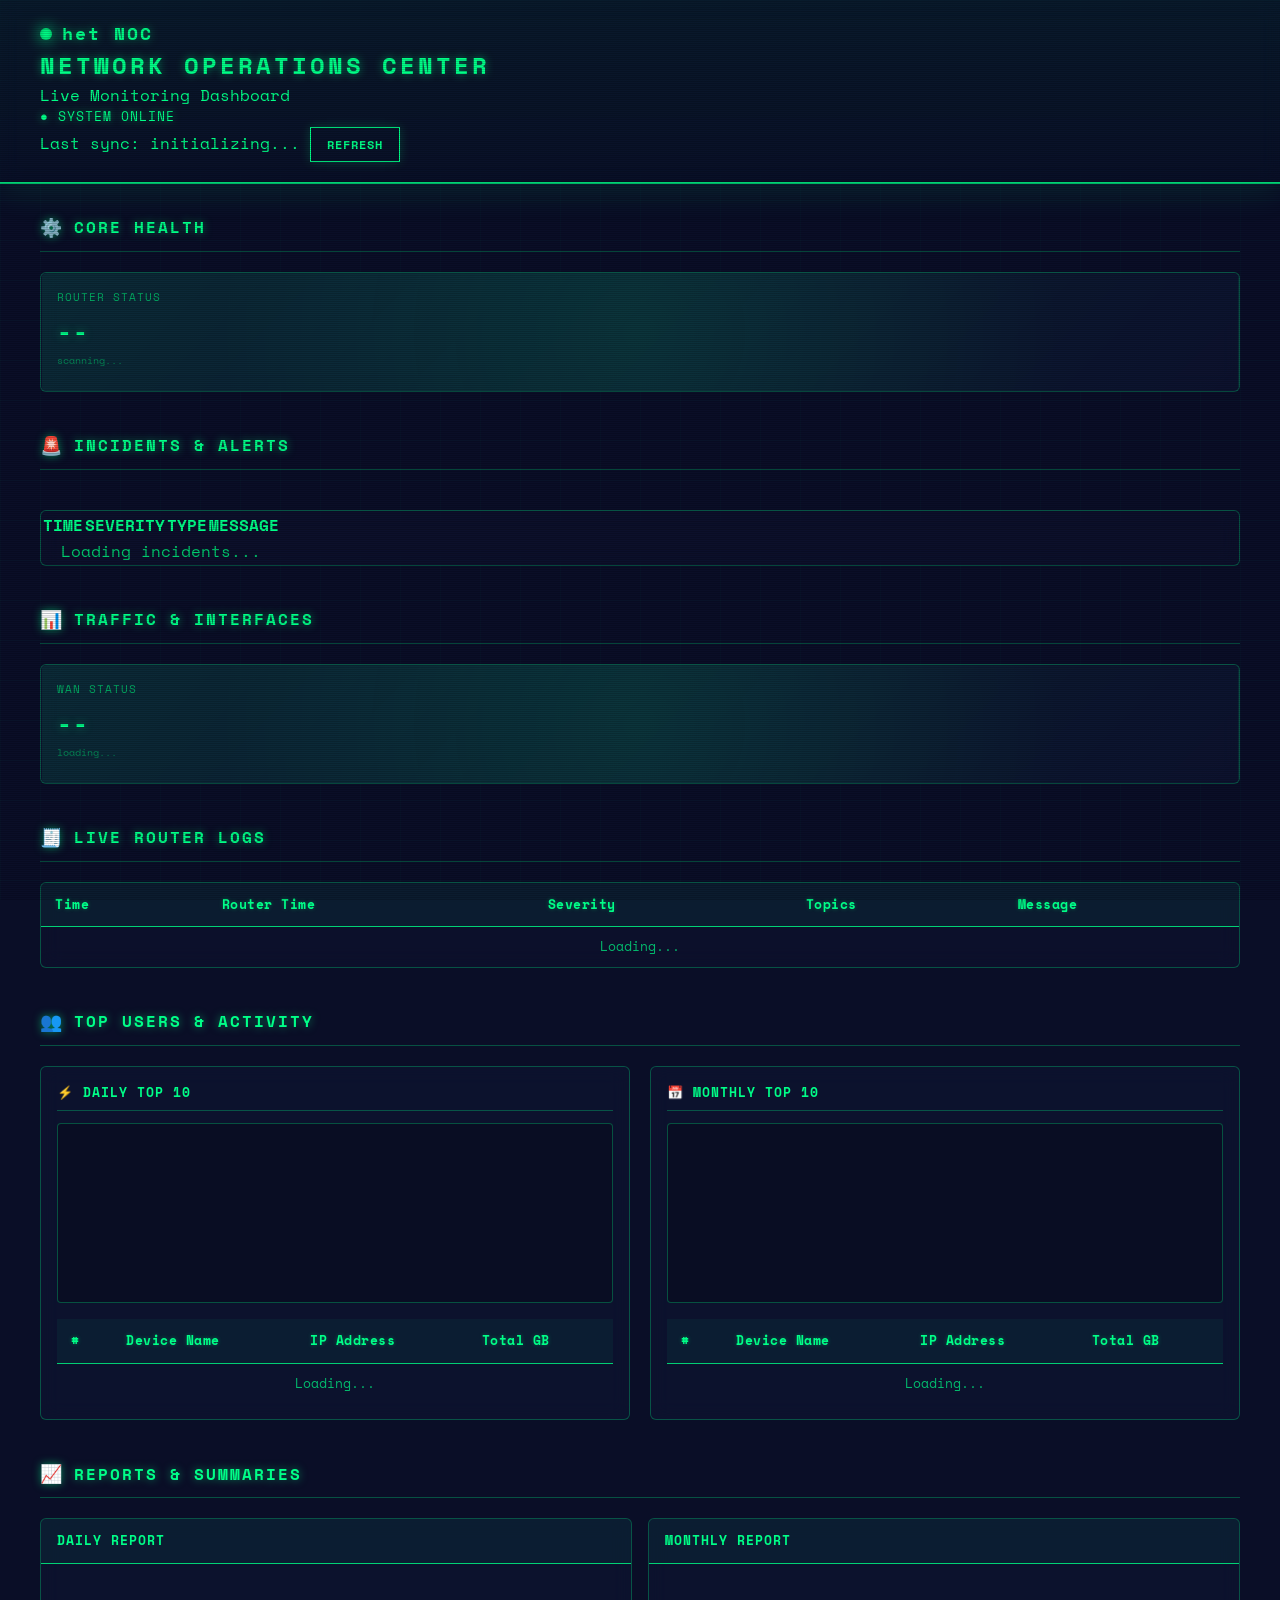
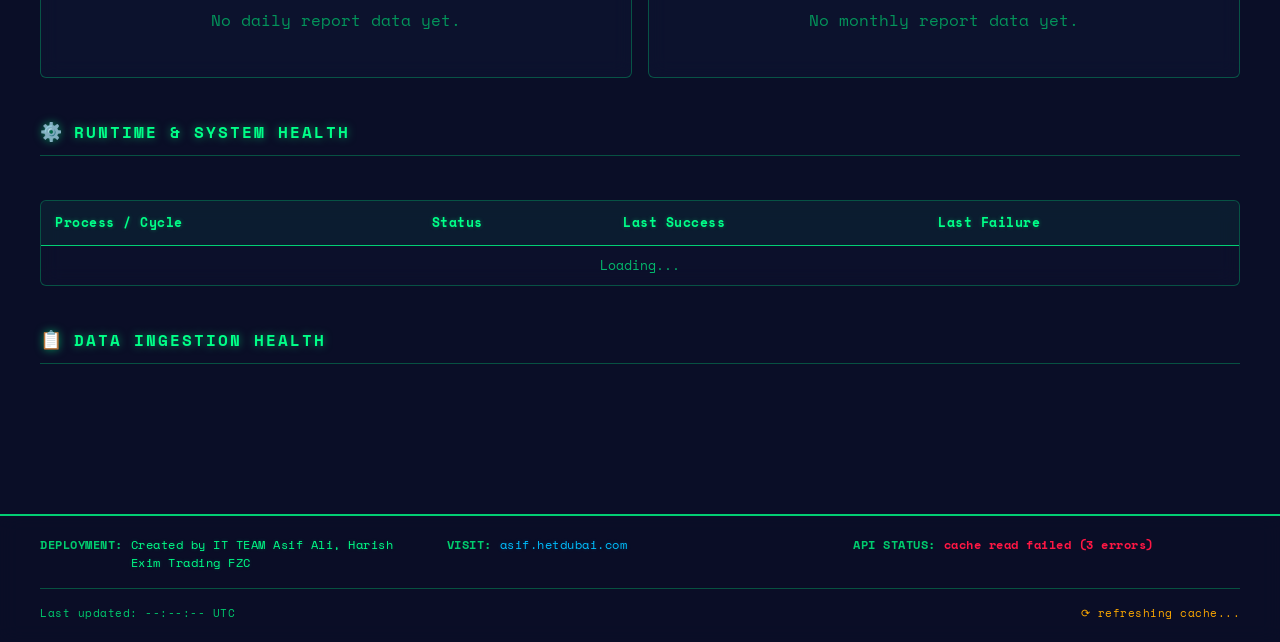
==== noc-hetdubai-deployment/noc-root/index.html @ 20c93623 "Initial upload: complete NOC monitoring package" ====
<!doctype html>
<html lang="en">
<head>
  <meta charset="utf-8" />
  <meta name="viewport" content="width=device-width, initial-scale=1" />
  <title>het NOC Dashboard — Live Operations Center</title>
  <link rel="icon" type="image/x-icon" href="assets/img/het.ico" />
  <link rel="preconnect" href="https://fonts.googleapis.com" />
  <link rel="preconnect" href="https://fonts.gstatic.com" crossorigin />
  <link href="https://fonts.googleapis.com/css2?family=Space+Mono:wght@400;700&family=Courier+Prime:wght@400;700&display=swap" rel="stylesheet" />
  <link rel="stylesheet" href="assets/css/style.css?v=20260311prod" />
</head>
<body>
  <div class="scanlines"></div>
  <div class="grid-bg"></div>

  <header class="noc-header">
    <div class="header-content">
      <div class="header-left">
        <div class="logo-badge">
          <span class="pulse-dot"></span>
          <span class="logo-text">het NOC</span>
        </div>
        <h1 id="siteName">NETWORK OPERATIONS CENTER</h1>
        <p class="header-subtitle" id="routerName">Live Monitoring Dashboard</p>
      </div>
      <div class="header-right">
        <div class="status-line" id="statusLine">● SYSTEM ONLINE</div>
        <div class="refresh-info">
          <span id="lastRefresh">Last sync: initializing...</span>
          <button id="refreshBtn" class="control-btn">REFRESH</button>
        </div>
      </div>
    </div>
  </header>

  <main class="noc-main">
    <!-- CORE HEALTH SECTION -->
    <section class="noc-section">
      <h2 class="section-title">
        <span class="title-icon">⚙️</span> CORE HEALTH
      </h2>
      <div class="cards-grid" id="coreCards">
        <div class="metric-card loading">
          <div class="card-glow"></div>
          <div class="card-content">
            <span class="metric-label">Router Status</span>
            <div class="metric-value" data-unit="">--</div>
            <span class="metric-hint">scanning...</span>
          </div>
        </div>
      </div>
    </section>

    <!-- ALERTS SECTION -->
    <section class="noc-section">
      <h2 class="section-title">
        <span class="title-icon">🚨</span> INCIDENTS & ALERTS
      </h2>
      <div class="alert-summary" id="alertSummary"></div>
      <div class="alerts-table">
        <table>
          <thead>
            <tr>
              <th>TIME</th>
              <th>SEVERITY</th>
              <th>TYPE</th>
              <th>MESSAGE</th>
            </tr>
          </thead>
          <tbody id="alertsBody">
            <tr><td colspan="4" class="loading-text">Loading incidents...</td></tr>
          </tbody>
        </table>
      </div>
    </section>

    <!-- TRAFFIC SECTION -->
    <section class="noc-section">
      <h2 class="section-title">
        <span class="title-icon">📊</span> TRAFFIC & INTERFACES
      </h2>
      <div class="cards-grid" id="trafficCards">
        <div class="metric-card loading">
          <div class="card-glow"></div>
          <div class="card-content">
            <span class="metric-label">WAN Status</span>
            <div class="metric-value">--</div>
            <span class="metric-hint">loading...</span>
          </div>
        </div>
      </div>
      <div class="traffic-interfaces" id="trafficInterfaces"></div>
    </section>

    <section class="noc-section">
      <h2 class="section-title">
        <span class="title-icon">🧾</span> LIVE ROUTER LOGS
      </h2>
      <div class="table-container">
        <table class="data-table">
          <thead>
            <tr>
              <th>Time</th>
              <th>Router Time</th>
              <th>Severity</th>
              <th>Topics</th>
              <th>Message</th>
            </tr>
          </thead>
          <tbody id="routerLogsBody">
            <tr><td colspan="5" class="no-data">Loading...</td></tr>
          </tbody>
        </table>
      </div>
    </section>

    <!-- USERS SECTION -->
    <section class="noc-section">
      <h2 class="section-title">
        <span class="title-icon">👥</span> TOP USERS & ACTIVITY
      </h2>
      <div class="users-panels">
        <div class="user-panel">
          <h3 class="panel-header">⚡ Daily Top 10</h3>
          <div class="chart-container">
            <canvas id="dailyUsersChart" height="180"></canvas>
          </div>
          <table class="data-table">
            <thead>
              <tr>
                <th>#</th>
                <th>Device Name</th>
                <th>IP Address</th>
                <th>Total GB</th>
              </tr>
            </thead>
            <tbody id="dailyUsersTable">
              <tr><td colspan="4" class="no-data">Loading...</td></tr>
            </tbody>
          </table>
        </div>
        <div class="user-panel">
          <h3 class="panel-header">📅 Monthly Top 10</h3>
          <div class="chart-container">
            <canvas id="monthlyUsersChart" height="180"></canvas>
          </div>
          <table class="data-table">
            <thead>
              <tr>
                <th>#</th>
                <th>Device Name</th>
                <th>IP Address</th>
                <th>Total GB</th>
              </tr>
            </thead>
            <tbody id="monthlyUsersTable">
              <tr><td colspan="4" class="no-data">Loading...</td></tr>
            </tbody>
          </table>
        </div>
      </div>
    </section>

    <!-- REPORTS SECTION -->
    <section class="noc-section">
      <h2 class="section-title">
        <span class="title-icon">📈</span> REPORTS & SUMMARIES
      </h2>
      <div class="reports-grid">
        <div class="report-card">
          <div class="report-header">Daily Report</div>
          <div class="report-body" id="dailyReportText">
            <p class="no-data">No daily report data yet.</p>
          </div>
        </div>
        <div class="report-card">
          <div class="report-header">Monthly Report</div>
          <div class="report-body" id="monthlyReportText">
            <p class="no-data">No monthly report data yet.</p>
          </div>
        </div>
      </div>
    </section>

    <!-- RUNTIME HEALTH SECTION -->
    <section class="noc-section">
      <h2 class="section-title">
        <span class="title-icon">⚙️</span> RUNTIME & SYSTEM HEALTH
      </h2>
      <div class="runtime-grid" id="runtimeCards"></div>
      <div class="table-container">
        <table class="data-table">
          <thead>
            <tr>
              <th>Process / Cycle</th>
              <th>Status</th>
              <th>Last Success</th>
              <th>Last Failure</th>
            </tr>
          </thead>
          <tbody id="runtimeTable">
            <tr><td colspan="4" class="no-data">Loading...</td></tr>
          </tbody>
        </table>
      </div>
    </section>

    <!-- SHEET HEALTH SECTION -->
    <section class="noc-section">
      <h2 class="section-title">
        <span class="title-icon">📋</span> DATA INGESTION HEALTH
      </h2>
      <div class="health-grid" id="sheetHealthCards"></div>
    </section>
  </main>

  <footer class="noc-footer">
    <div class="footer-content">
      <div class="footer-section">
        <span class="footer-label">DEPLOYMENT:</span>
        <span class="footer-value">Created by IT TEAM Asif Ali, Harish Exim Trading FZC</span>
      </div>
      <div class="footer-section">
        <span class="footer-label">VISIT:</span>
        <a href="https://asif.hetdubai.com/" target="_blank" class="footer-link">asif.hetdubai.com</a>
      </div>
      <div class="footer-section">
        <span class="footer-label">API STATUS:</span>
        <span id="apiHealth" class="status-indicator">waiting...</span>
      </div>
    </div>
    <div class="footer-divider"></div>
    <div class="footer-timestamp">
      <span>Last updated: <span id="lastUpdateTime">--:--:-- UTC</span></span>
      <span class="sync-status" id="syncStatus">● in-sync</span>
    </div>
  </footer>

  <script src="config.js?v=20260311prod"></script>
  <script src="assets/js/api.js?v=20260311prod"></script>
  <script src="assets/js/charts.js?v=20260311prod"></script>
  <script src="assets/js/render.js?v=20260311prod"></script>
  <script src="assets/js/app.js?v=20260311prod"></script>
</body>
</html>
---- noc-hetdubai-deployment/noc-root/assets/css/style.css ----
:root {
  --noc-bg: #0a0e27;
  --noc-bg-light: #0f1634;
  --noc-text: #00ff88;
  --noc-text-dim: #00cc6e;
  --noc-border: #00ff8847;
  --noc-border-glow: #00ff88cc;
  --status-ok: #00ff88;
  --status-warn: #ffaa00;
  --status-crit: #ff1744;
  --status-neutral: #00bfff;
  --card-shadow: 0 0 20px rgba(0, 255, 136, 0.15);
  --card-glow: 0 0 30px rgba(0, 255, 136, 0.3);
  --text-glow: 0 0 8px rgba(0, 255, 136, 0.5);
}

* {
  box-sizing: border-box;
  margin: 0;
  padding: 0;
}

html {
  font-size: 16px;
}

body {
  background-color: var(--noc-bg);
  color: var(--noc-text);
  font-family: "Space Mono", "Courier Prime", monospace;
  min-height: 100vh;
  line-height: 1.5;
  position: relative;
  overflow-x: hidden;
}

/* Scanlines effect overlay */
.scanlines {
  position: fixed;
  inset: 0;
  background-image: repeating-linear-gradient(
    0deg,
    rgba(0, 0, 0, 0.15),
    rgba(0, 0, 0, 0.15) 1px,
    transparent 1px,
    transparent 2px
  );
  pointer-events: none;
  z-index: 9999;
}

/* Grid background */
.grid-bg {
  position: fixed;
  inset: 0;
  background-image: 
    linear-gradient(var(--noc-border) 1px, transparent 1px),
    linear-gradient(90deg, var(--noc-border) 1px, transparent 1px);
  background-size: 40px 40px;
  opacity: 0.08;
  pointer-events: none;
  z-index: -1;
}

/* ============ HEADER ============ */
.noc-header {
  padding: 20px 40px;
  border-bottom: 2px solid var(--noc-border-glow);
  background: linear-gradient(180deg, rgba(0, 255, 136, 0.05) 0%, rgba(0, 255, 136, 0.01) 100%);
  backdrop-filter: blur(10px);
  box-shadow: 0 8px 32px rgba(0, 255, 136, 0.1);
  display: flex;
  justify-content: space-between;
  align-items: center;
  flex-wrap: wrap;
  gap: 20px;
}

.logo-badge {
  display: flex;
  align-items: center;
  gap: 10px;
  font-weight: bold;
  font-size: 18px;
  letter-spacing: 2px;
  text-shadow: var(--text-glow);
  color: var(--noc-text);
}

.pulse-dot {
  display: inline-block;
  width: 12px;
  height: 12px;
  border-radius: 50%;
  background-color: var(--noc-text);
  box-shadow: 0 0 15px var(--noc-text), inset 0 0 5px rgba(0, 0, 0, 0.3);
  animation: pulse-indicator 2s ease-in-out infinite;
}

@keyframes pulse-indicator {
  0%, 100% { opacity: 1; }
  50% { opacity: 0.3; }
}

.noc-header h1 {
  font-size: 24px;
  letter-spacing: 3px;
  text-shadow: var(--text-glow);
  margin: 0;
  flex: 1;
}

.status-line {
  font-size: 13px;
  letter-spacing: 1px;
  color: var(--noc-text);
  text-shadow: var(--text-glow);
  animation: blink-status 3s ease-in-out infinite;
}

@keyframes blink-status {
  0%, 100% { opacity: 1; }
  50% { opacity: 0.7; }
}

.control-btn {
  padding: 8px 16px;
  background: transparent;
  border: 1px solid var(--noc-text);
  color: var(--noc-text);
  font-family: "Space Mono", monospace;
  font-size: 12px;
  font-weight: bold;
  letter-spacing: 1px;
  cursor: pointer;
  text-transform: uppercase;
  transition: all 200ms ease;
  box-shadow: 0 0 10px rgba(0, 255, 136, 0.2);
}

.control-btn:hover {
  background: rgba(0, 255, 136, 0.1);
  box-shadow: 0 0 20px rgba(0, 255, 136, 0.4);
}

.control-btn:active {
  transform: scale(0.98);
}

/* ============ MAIN LAYOUT ============ */
main {
  padding: 30px 40px;
  max-width: 1800px;
  margin: 0 auto;
}

/* ============ SECTIONS ============ */
.noc-section {
  margin-bottom: 40px;
  animation: section-fade 500ms ease-out;
}

@keyframes section-fade {
  from {
    opacity: 0;
    transform: translateY(10px);
  }
  to {
    opacity: 1;
    transform: translateY(0);
  }
}

.section-title {
  font-size: 16px;
  letter-spacing: 2px;
  text-transform: uppercase;
  margin-bottom: 20px;
  color: var(--noc-text);
  text-shadow: var(--text-glow);
  display: flex;
  align-items: center;
  gap: 10px;
  border-bottom: 1px solid var(--noc-border);
  padding-bottom: 10px;
}

.title-icon {
  font-size: 18px;
  animation: icon-pulse 2.5s ease-in-out infinite;
}

@keyframes icon-pulse {
  0%, 100% { opacity: 1; }
  50% { opacity: 0.6; }
}

/* ============ METRIC CARDS ============ */
.cards-grid,
.health-grid,
.runtime-grid {
  display: grid;
  grid-template-columns: repeat(auto-fit, minmax(220px, 1fr));
  gap: 16px;
  margin-bottom: 24px;
}

.metric-card {
  position: relative;
  border: 1px solid var(--noc-border);
  border-radius: 6px;
  padding: 16px;
  background: rgba(15, 22, 52, 0.6);
  backdrop-filter: blur(10px);
  transition: all 300ms ease;
  overflow: hidden;
  min-height: 120px;
  display: flex;
  flex-direction: column;
  justify-content: space-between;
}

.metric-card::before {
  content: '';
  position: absolute;
  inset: 0;
  border: 1px solid transparent;
  border-radius: 6px;
  background: linear-gradient(135deg, rgba(0, 255, 136, 0.1) 0%, transparent 100%);
  pointer-events: none;
}

.metric-card.loading {
  animation: loading-wave 2s ease-in-out infinite;
}

@keyframes loading-wave {
  0%, 100% { opacity: 0.6; }
  50% { opacity: 1; }
}

.metric-card:hover {
  border-color: var(--noc-border-glow);
  box-shadow: var(--card-glow);
  transform: translateY(-2px);
}

.metric-card.status-ok {
  border-color: rgba(0, 255, 136, 0.6);
  box-shadow: 0 0 20px rgba(0, 255, 136, 0.3);
}

.metric-card.status-warn {
  border-color: rgba(255, 170, 0, 0.6);
  box-shadow: 0 0 20px rgba(255, 170, 0, 0.3);
}

.metric-card.status-crit {
  border-color: rgba(255, 23, 68, 0.6);
  box-shadow: 0 0 20px rgba(255, 23, 68, 0.3);
}

.card-glow {
  position: absolute;
  inset: -1px;
  border-radius: 6px;
  background: radial-gradient(circle, rgba(0, 255, 136, 0.1) 0%, transparent 70%);
  pointer-events: none;
  animation: card-glow-pulse 3s ease-in-out infinite;
}

@keyframes card-glow-pulse {
  0%, 100% { opacity: 0.3; }
  50% { opacity: 0.8; }
}

.card-content {
  position: relative;
  z-index: 1;
  display: flex;
  flex-direction: column;
}

.metric-label {
  font-size: 11px;
  letter-spacing: 1px;
  text-transform: uppercase;
  color: var(--noc-text-dim);
  margin-bottom: 8px;
  opacity: 0.8;
}

.metric-value {
  font-size: 24px;
  font-weight: bold;
  color: var(--noc-text);
  text-shadow: var(--text-glow);
  margin-bottom: 4px;
  letter-spacing: 1px;
}

.metric-hint {
  font-size: 10px;
  color: var(--noc-text-dim);
  opacity: 0.6;
}

/* ============ ALERT BADGES ============ */
.alert-summary {
  display: grid;
  grid-template-columns: repeat(auto-fit, minmax(150px, 1fr));
  gap: 12px;
  margin-bottom: 20px;
}

.alert-badge {
  padding: 12px;
  border-radius: 6px;
  border: 1px solid;
  text-align: center;
  font-weight: bold;
  transition: all 200ms ease;
}

.alert-badge.severity-critical {
  border-color: var(--status-crit);
  background: rgba(255, 23, 68, 0.1);
  color: var(--status-crit);
  box-shadow: 0 0 15px rgba(255, 23, 68, 0.3);
}

.alert-badge.severity-warning {
  border-color: var(--status-warn);
  background: rgba(255, 170, 0, 0.1);
  color: var(--status-warn);
  box-shadow: 0 0 15px rgba(255, 170, 0, 0.3);
}

.alert-badge.severity-info {
  border-color: var(--status-neutral);
  background: rgba(0, 191, 255, 0.1);
  color: var(--status-neutral);
  box-shadow: 0 0 15px rgba(0, 191, 255, 0.3);
}

/* ============ TABLES ============ */
.table-container,
.alerts-table {
  border: 1px solid var(--noc-border);
  border-radius: 6px;
  overflow: hidden;
  background: rgba(15, 22, 52, 0.4);
  backdrop-filter: blur(10px);
}

.data-table {
  width: 100%;
  border-collapse: collapse;
  font-size: 13px;
}

.data-table thead {
  background: rgba(0, 255, 136, 0.05);
  border-bottom: 1px solid var(--noc-border-glow);
}

.data-table th {
  padding: 12px 14px;
  text-align: left;
  font-weight: bold;
  letter-spacing: 0.5px;
  color: var(--noc-text);
  text-shadow: 0 0 4px rgba(0, 255, 136, 0.3);
}

.data-table td {
  padding: 10px 14px;
  border-bottom: 1px solid var(--noc-border);
  color: var(--noc-text);
}

.data-table tr:hover {
  background: rgba(0, 255, 136, 0.08);
  transition: background 200ms ease;
}

.data-table tr:last-child td {
  border-bottom: none;
}

.no-data {
  text-align: center;
  color: var(--noc-text-dim);
  padding: 20px;
  opacity: 0.7;
}

.loading-text {
  text-align: center;
  color: var(--noc-text-dim);
  animation: loading-wave 1.5s ease-in-out infinite;
}

/* ============ USERS SECTION ============ */
.users-panels {
  display: grid;
  grid-template-columns: repeat(auto-fit, minmax(500px, 1fr));
  gap: 20px;
}

.user-panel {
  border: 1px solid var(--noc-border);
  border-radius: 6px;
  padding: 16px;
  background: rgba(15, 22, 52, 0.5);
  backdrop-filter: blur(10px);
}

.panel-header {
  font-size: 13px;
  font-weight: bold;
  letter-spacing: 1px;
  text-transform: uppercase;
  color: var(--noc-text);
  margin-bottom: 12px;
  padding-bottom: 8px;
  border-bottom: 1px solid var(--noc-border);
}

.chart-container {
  height: 180px;
  margin-bottom: 16px;
  padding: 8px;
  background: rgba(0, 0, 0, 0.2);
  border-radius: 4px;
  border: 1px solid var(--noc-border);
}

.chart-container canvas {
  width: 100%;
  height: 100%;
}

/* ============ REPORTS SECTION ============ */
.reports-grid {
  display: grid;
  grid-template-columns: repeat(auto-fit, minmax(300px, 1fr));
  gap: 16px;
}

.report-card {
  border: 1px solid var(--noc-border);
  border-radius: 6px;
  overflow: hidden;
  background: rgba(15, 22, 52, 0.5);
  backdrop-filter: blur(10px);
  transition: all 200ms ease;
}

.report-card:hover {
  border-color: var(--noc-border-glow);
  box-shadow: 0 0 20px rgba(0, 255, 136, 0.2);
}

.report-header {
  padding: 12px 16px;
  background: rgba(0, 255, 136, 0.05);
  border-bottom: 1px solid var(--noc-border-glow);
  font-weight: bold;
  font-size: 13px;
  letter-spacing: 1px;
  text-transform: uppercase;
  color: var(--noc-text);
}

.report-body {
  padding: 16px;
}

.report-body p {
  margin: 8px 0;
  line-height: 1.6;
  color: var(--noc-text-dim);
}

/* ============ FOOTER ============ */
.noc-footer {
  margin-top: 60px;
  padding: 20px 40px;
  background: rgba(10, 14, 39, 0.8);
  border-top: 2px solid var(--noc-border-glow);
  backdrop-filter: blur(10px);
  display: flex;
  flex-direction: column;
  gap: 12px;
}

.footer-content {
  display: grid;
  grid-template-columns: repeat(auto-fit, minmax(250px, 1fr));
  gap: 20px;
  font-size: 12px;
  font-family: "Space Mono", monospace;
  letter-spacing: 0.5px;
}

.footer-section {
  display: flex;
  gap: 8px;
}

.footer-label {
  color: var(--noc-text-dim);
  font-weight: bold;
}

.footer-value {
  color: var(--noc-text);
  text-shadow: 0 0 4px rgba(0, 255, 136, 0.2);
}

.footer-link {
  color: var(--status-neutral);
  text-decoration: none;
  transition: all 200ms ease;
  text-shadow: 0 0 4px rgba(0, 191, 255, 0.2);
}

.footer-link:hover {
  color: var(--noc-text);
  text-shadow: 0 0 8px rgba(0, 255, 136, 0.4);
}

.footer-divider {
  height: 1px;
  background: var(--noc-border);
  margin: 4px 0;
}

.footer-timestamp {
  display: flex;
  justify-content: space-between;
  font-size: 11px;
  color: var(--noc-text-dim);
  letter-spacing: 0.5px;
}

.sync-status {
  animation: sync-pulse 2s ease-in-out infinite;
}

@keyframes sync-pulse {
  0%, 100% { opacity: 0.7; }
  50% { opacity: 1; }
}

.status-indicator {
  color: var(--status-ok);
  font-weight: bold;
}

.status-indicator.error {
  color: var(--status-crit);
}

.status-indicator.warning {
  color: var(--status-warn);
}

/* ============ RESPONSIVE ============ */
@media (max-width: 1200px) {
  main {
    padding: 20px 30px;
  }

  .noc-header {
    padding: 16px 30px;
  }

  .noc-header h1 {
    font-size: 20px;
  }

  .users-panels {
    grid-template-columns: 1fr;
  }
}

@media (max-width: 768px) {
  main {
    padding: 16px 20px;
  }

  .noc-header {
    padding: 12px 20px;
    gap: 12px;
  }

  .noc-header h1 {
    font-size: 18px;
    flex-basis: 100%;
  }

  .logo-badge {
    font-size: 14px;
  }

  .control-btn {
    padding: 6px 12px;
    font-size: 11px;
  }

  .section-title {
    font-size: 14px;
  }

  .cards-grid,
  .health-grid,
  .runtime-grid {
    grid-template-columns: 1fr;
  }

  .reports-grid {
    grid-template-columns: 1fr;
  }

  .data-table {
    font-size: 12px;
  }

  .data-table th,
  .data-table td {
    padding: 8px 10px;
  }

  .footer-content {
    grid-template-columns: 1fr;
  }

  .footer-timestamp {
    flex-direction: column;
    gap: 8px;
  }
}

@media (max-width: 480px) {
  html {
    font-size: 14px;
  }

  main {
    padding: 12px 16px;
  }

  .noc-header {
    padding: 10px 16px;
    flex-direction: column;
    gap: 10px;
  }

  .noc-header h1 {
    font-size: 16px;
    order: 3;
    width: 100%;
  }

  .status-line {
    font-size: 12px;
    order: 4;
  }

  .logo-badge {
    font-size: 12px;
  }

  .control-btn {
    padding: 6px 10px;
    font-size: 10px;
  }

  .metric-card {
    min-height: 100px;
    padding: 12px;
  }

  .metric-value {
    font-size: 20px;
  }

  .users-panels {
    grid-template-columns: 1fr;
  }

  .user-panel {
    padding: 12px;
  }

  .data-table {
    font-size: 11px;
  }

  .data-table th,
  .data-table td {
    padding: 6px 8px;
  }

  .section-title {
    font-size: 12px;
  }
}
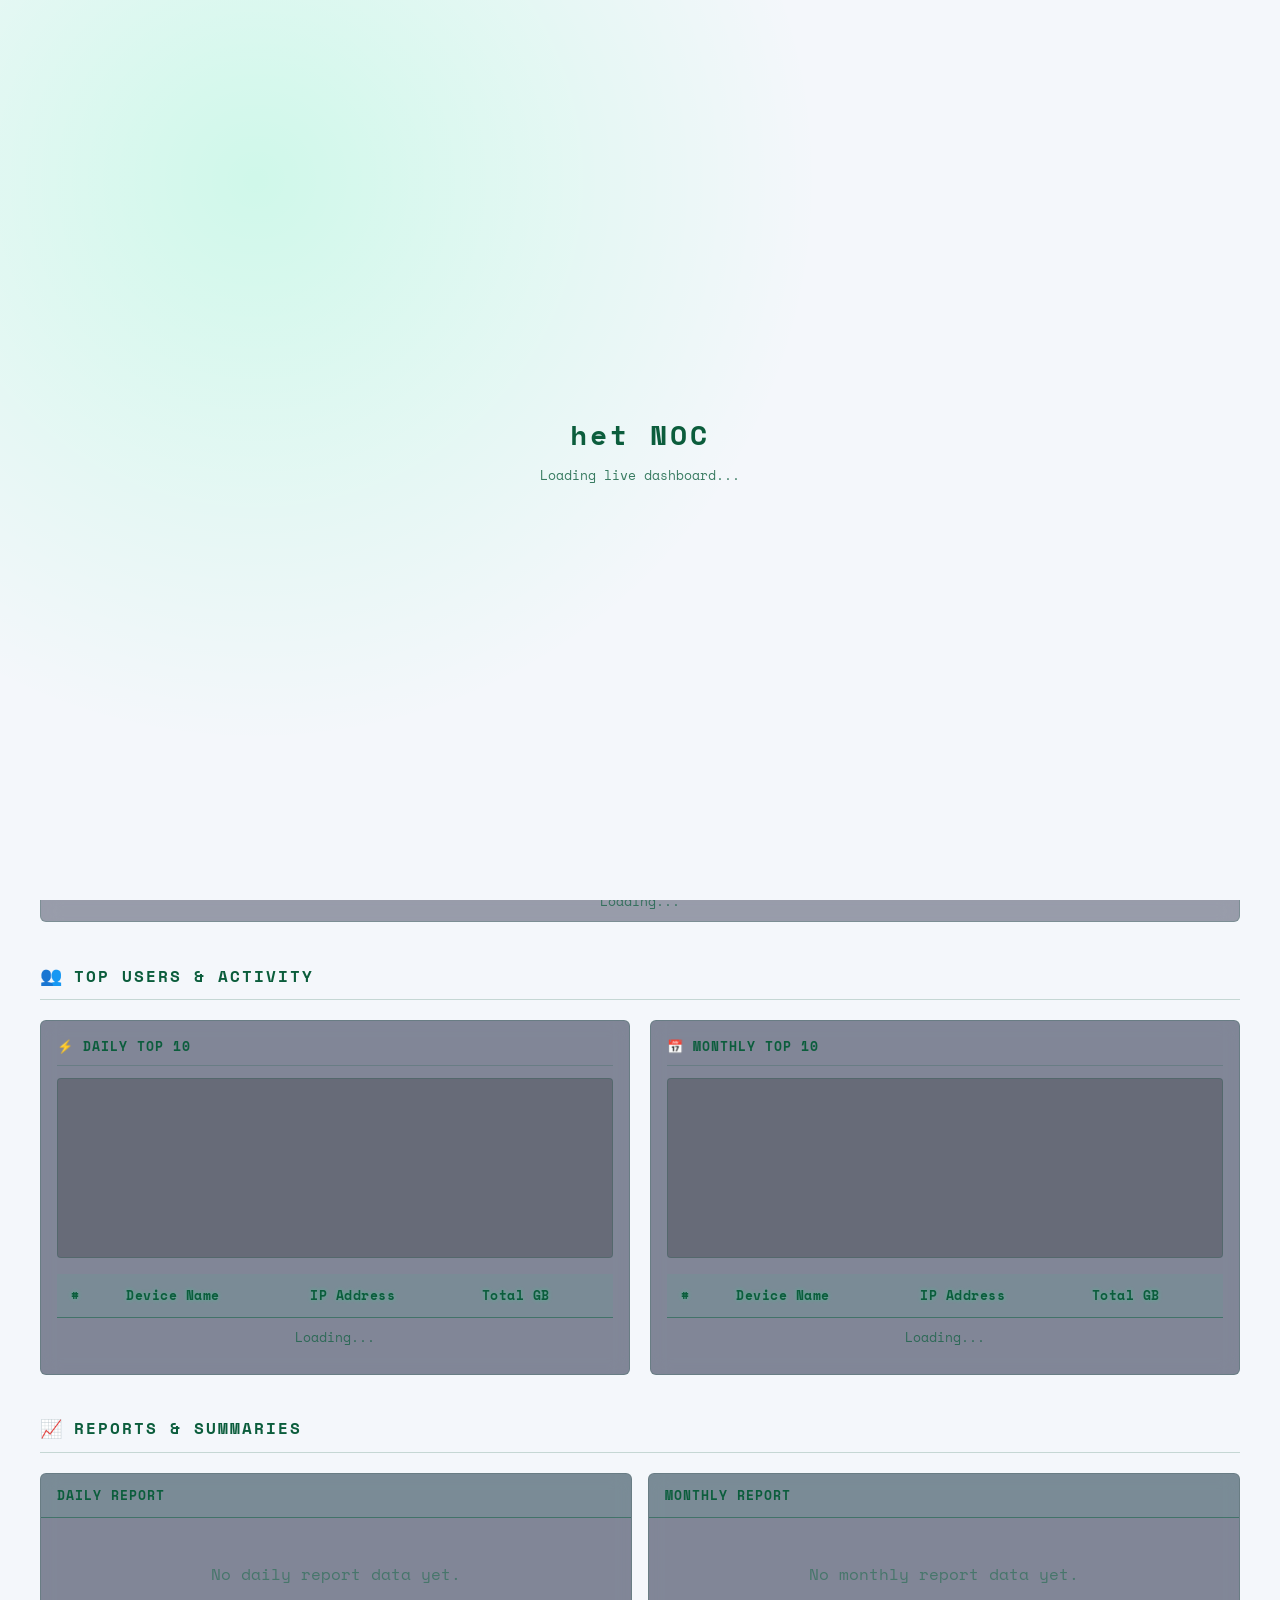
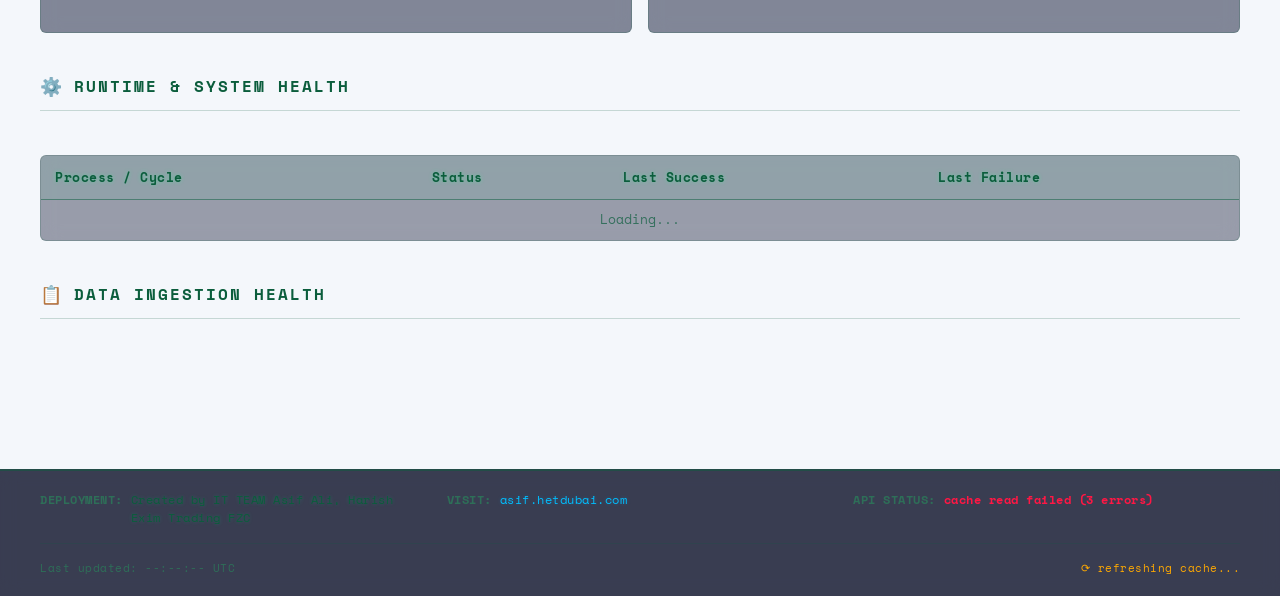
==== commit 2359da51: "Web NOC mobile PWA upgrade with install/offline support" ====
--- a/noc-hetdubai-deployment/noc-root/index.html
+++ b/noc-hetdubai-deployment/noc-root/index.html
@@ -3,14 +3,24 @@
 <head>
   <meta charset="utf-8" />
   <meta name="viewport" content="width=device-width, initial-scale=1" />
+  <meta name="theme-color" content="#0a0e27" />
+  <meta name="apple-mobile-web-app-capable" content="yes" />
+  <meta name="apple-mobile-web-app-status-bar-style" content="black-translucent" />
+  <meta name="apple-mobile-web-app-title" content="het NOC" />
   <title>het NOC Dashboard — Live Operations Center</title>
   <link rel="icon" type="image/x-icon" href="assets/img/het.ico" />
+  <link rel="manifest" href="manifest.webmanifest" />
+  <link rel="apple-touch-icon" href="assets/img/apple-touch-icon-180.png" />
   <link rel="preconnect" href="https://fonts.googleapis.com" />
   <link rel="preconnect" href="https://fonts.gstatic.com" crossorigin />
   <link href="https://fonts.googleapis.com/css2?family=Space+Mono:wght@400;700&family=Courier+Prime:wght@400;700&display=swap" rel="stylesheet" />
   <link rel="stylesheet" href="assets/css/style.css?v=20260311prod" />
 </head>
 <body>
+  <div id="appSplash" class="app-splash" aria-live="polite">
+    <div class="app-splash-logo">het NOC</div>
+    <div class="app-splash-sub">Loading live dashboard...</div>
+  </div>
   <div class="scanlines"></div>
   <div class="grid-bg"></div>
 
@@ -27,6 +37,10 @@
       <div class="header-right">
         <div class="status-line" id="statusLine">● SYSTEM ONLINE</div>
         <div class="refresh-info">
+          <label for="siteSelector" class="control-label">Site</label>
+          <select id="siteSelector" class="control-select" aria-label="Select site or branch"></select>
+          <button id="themeToggleBtn" class="control-btn" type="button" aria-label="Toggle dark mode">THEME</button>
+          <button id="installBtn" class="control-btn" type="button" aria-label="Install app" hidden>INSTALL APP</button>
           <span id="lastRefresh">Last sync: initializing...</span>
           <button id="refreshBtn" class="control-btn">REFRESH</button>
         </div>
--- a/noc-hetdubai-deployment/noc-root/assets/css/style.css
+++ b/noc-hetdubai-deployment/noc-root/assets/css/style.css
@@ -12,6 +12,19 @@
   --card-shadow: 0 0 20px rgba(0, 255, 136, 0.15);
   --card-glow: 0 0 30px rgba(0, 255, 136, 0.3);
   --text-glow: 0 0 8px rgba(0, 255, 136, 0.5);
+  --header-height: 96px;
+}
+
+body.light-mode {
+  --noc-bg: #f4f7fb;
+  --noc-bg-light: #ffffff;
+  --noc-text: #0b5d3c;
+  --noc-text-dim: #2e6f58;
+  --noc-border: rgba(11, 93, 60, 0.2);
+  --noc-border-glow: rgba(11, 93, 60, 0.5);
+  --card-shadow: 0 6px 18px rgba(11, 93, 60, 0.12);
+  --card-glow: 0 10px 24px rgba(11, 93, 60, 0.18);
+  --text-glow: none;
 }
 
 * {
@@ -64,6 +77,9 @@
 
 /* ============ HEADER ============ */
 .noc-header {
+  position: sticky;
+  top: 0;
+  z-index: 1000;
   padding: 20px 40px;
   border-bottom: 2px solid var(--noc-border-glow);
   background: linear-gradient(180deg, rgba(0, 255, 136, 0.05) 0%, rgba(0, 255, 136, 0.01) 100%);
@@ -74,6 +90,56 @@
   align-items: center;
   flex-wrap: wrap;
   gap: 20px;
+}
+
+.header-content {
+  width: 100%;
+  display: flex;
+  justify-content: space-between;
+  align-items: center;
+  gap: 16px;
+  flex-wrap: wrap;
+}
+
+.header-left,
+.header-right {
+  display: flex;
+  align-items: center;
+  gap: 14px;
+  flex-wrap: wrap;
+}
+
+.header-subtitle {
+  font-size: 12px;
+  opacity: 0.85;
+}
+
+.refresh-info {
+  display: flex;
+  align-items: center;
+  gap: 10px;
+  flex-wrap: wrap;
+}
+
+.control-label {
+  font-size: 12px;
+  opacity: 0.8;
+  letter-spacing: 0.5px;
+}
+
+.control-select {
+  min-height: 44px;
+  border-radius: 8px;
+  border: 1px solid var(--noc-border-glow);
+  background: rgba(10, 14, 39, 0.7);
+  color: var(--noc-text);
+  padding: 0 12px;
+  font-family: "Space Mono", "Courier Prime", monospace;
+  font-size: 13px;
+}
+
+body.light-mode .control-select {
+  background: #ffffff;
 }
 
 .logo-badge {
@@ -124,7 +190,8 @@
 }
 
 .control-btn {
-  padding: 8px 16px;
+  min-height: 44px;
+  padding: 10px 16px;
   background: transparent;
   border: 1px solid var(--noc-text);
   color: var(--noc-text);
@@ -152,6 +219,35 @@
   padding: 30px 40px;
   max-width: 1800px;
   margin: 0 auto;
+}
+
+.app-splash {
+  position: fixed;
+  inset: 0;
+  background: radial-gradient(circle at 20% 20%, rgba(0, 255, 136, 0.15), transparent 45%), var(--noc-bg);
+  display: flex;
+  flex-direction: column;
+  justify-content: center;
+  align-items: center;
+  z-index: 12000;
+  gap: 10px;
+  transition: opacity 260ms ease;
+}
+
+.app-splash.hidden {
+  opacity: 0;
+  pointer-events: none;
+}
+
+.app-splash-logo {
+  font-size: 28px;
+  letter-spacing: 3px;
+  font-weight: 700;
+}
+
+.app-splash-sub {
+  font-size: 13px;
+  opacity: 0.8;
 }
 
 /* ============ SECTIONS ============ */
@@ -594,6 +690,23 @@
   .noc-header {
     padding: 12px 20px;
     gap: 12px;
+    top: 0;
+  }
+
+  .header-content,
+  .header-left,
+  .header-right,
+  .refresh-info {
+    width: 100%;
+  }
+
+  .refresh-info {
+    gap: 8px;
+  }
+
+  .control-select,
+  .control-btn {
+    flex: 1 1 140px;
   }
 
   .noc-header h1 {
@@ -658,6 +771,16 @@
     gap: 10px;
   }
 
+  .control-label {
+    width: 100%;
+  }
+
+  .control-select,
+  .control-btn {
+    flex: 1 1 100%;
+    font-size: 12px;
+  }
+
   .noc-header h1 {
     font-size: 16px;
     order: 3;
